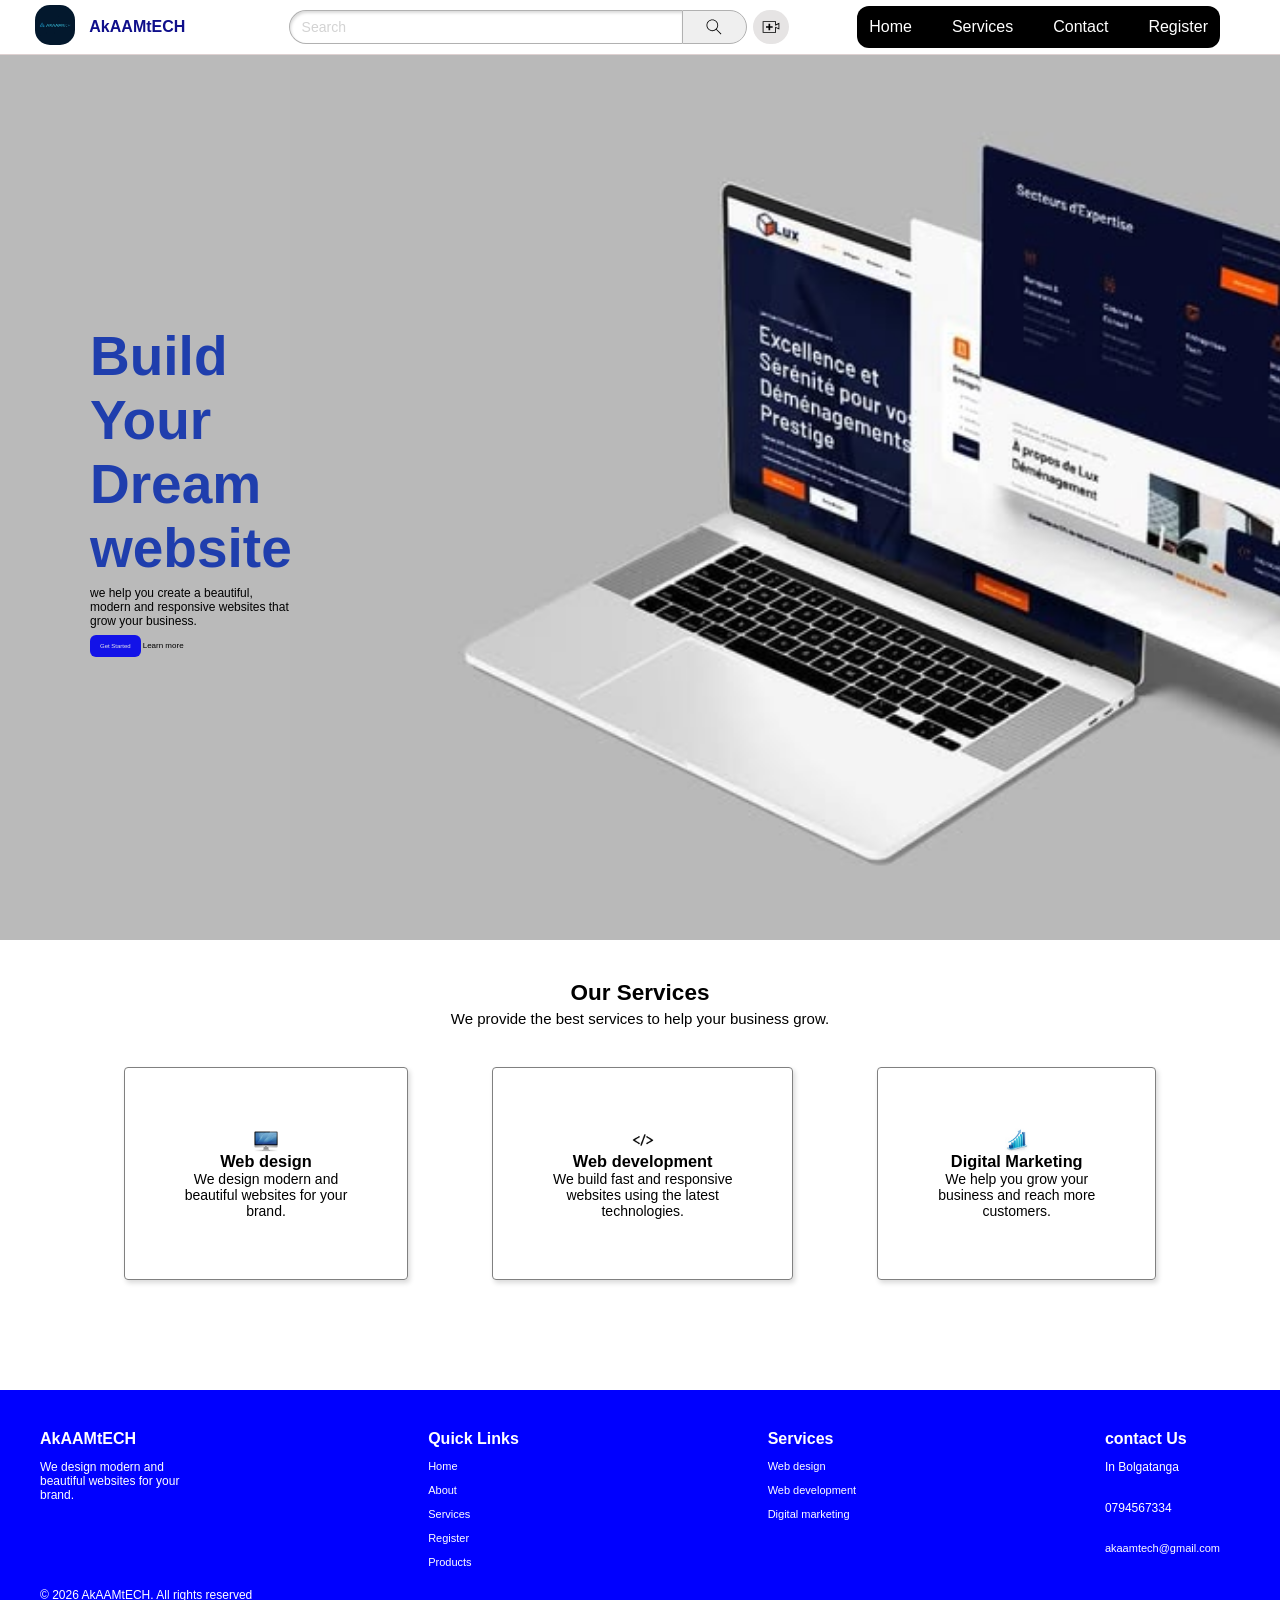
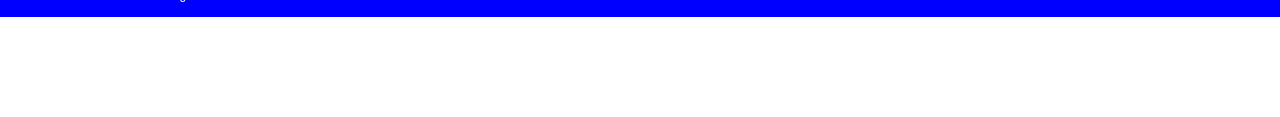
==== index.html @ 11e4d264 "Fix index file name" ====
<!DOCTYPE html>
<html lang="en">
<head>
  <meta charset="UTF-8">
  <meta name="viewport" content="width=device-width, initial-scale=1.0">
  <title>AkAAMtECH</title>
  <link rel="stylesheet" href="styles/hero.css">
  <link rel="stylesheet" href="styles/header.css">
  <link rel="stylesheet" href="styles/general.css">
  <link rel="stylesheet" href="styles/footer.css">
</head>
<body>
  <nav class="nav-bar">
    <div class="identity">
       <div class="nav-picture">
        <img class="channel-picture" src="pictures/akaam-Log1.jpeg" alt="AkAAMtECH logo">
      </div>
      <div class="nav-name">
       <p>AkAAMtECH</p>
      </div>
    </div>
   
    <div class="searchbar">
      <input class="searchbar-input" type="search" placeholder="Search">
      <div class="searchbar-container">
        <button class="search-icon-button">
         <img class="search-icon" src="pictures/search.svg" alt="search icon">
      </button>
      <div class="tooltip">
          Search
         </div>
      </div>
      <div class="upload-container">
         <button class="upload-button">
        <img class="upload-icon" src="pictures/upload.svg" alt="upload">
      </button>
      <div class="tooltip">
          Upload your work
         </div>
      </div>
    </div>
    <ul class="nav-list">
      <li>
        <a  class="nav-items" href="#">
          Home
        </a>
      </li>
      <li>
        <a class="nav-items" href="#">
          Services
        </a>
      </li>
      <li>
        <a  class="nav-items" href="#">
        Contact
      </a>
      </li>
      <li>
        <a  class="nav-items" href="register.html">
          Register
        </a>
      </li>
    </ul>
  </nav>
  <main class="main-page">
    <section class="section1">
      <div class="description">
        <h1 class="first-header">Build Your <br>Dream website</h1>
        <p class="description-paragraph">
          we help you create a beautiful, modern and responsive websites that grow your business.
          </p>
        <div class="start">
          <a href="register.html">
            <button class="start-button">Get Started</button>
          </a>
          <p class="description-paragraph1">Learn more</p>
        </div>
     </div>
      <div class="image-container">
        <img class="image1" src="pictures/laptop2.jpg" alt="website">
      </div>
    </section>
    
    <section class="section2">
      <div class="services">
        <h2>Our Services</h2>
        <p>We provide the best services to help your business grow.</p>
      </div>
      <div class="section2-wrap-items">
        <div class="section2-tiles">
          <div class="section2-items">
            <img class="icon" src="pictures/apple2.jpg" alt="web design icon">
            <h3>
              Web design
            </h3>
            <p>
            We design modern and <br>beautiful websites for your <br>brand.
            </p>
          </div>
        </div>
        <div class="section2-tiles">
          <div class="section2-items">
            <img class="icon" src="pictures/web1.jpg" alt="web design icon">
            <h3>
              Web development
            </h3>
            <p>
              We build fast and responsive <br>websites using the latest <br>technologies.
            </p>
          </div>
        </div>
        <div class="section2-tiles">
          <div class="section2-items">
            <img class="icon" src="pictures/marketing.jpg" alt="web design icon">
            <h3>
              Digital Marketing
            </h3>
            <p>
              We help you grow your <br> business and reach more <br>customers.
            </p>
          </div>
        </div>
      </div>
    </section>
      
    <footer class="head-footer">
      <div class="footer-items-wrap">
        <div class="footer-items">
        <h4>
          AkAAMtECH
        </h4>
        <p>
          We design modern and <br>beautiful websites for your <br>brand.
        </p>
      </div>
      <div class="footer-items">
        <h4>
          Quick Links
        </h4>
        <a href="#">
          Home
        </a>
        <a href="#">
          About
        </a>
        <a href="#">
          Services
        </a>
        <a href="register.html">
          Register
        </a>
        <a href="#">
          Products
        </a>
      </div>
      <div class="footer-items">
        <h4>
          Services
        </h4>
        <a href="#">
          Web design
        </a>
        <a href="#">
          Web development
        </a>
        <a href="#">
          Digital marketing
        </a>
      </div>
      <div class="footer-items">
        <h4>
          contact Us
        </h4>
        <p>
          In Bolgatanga
        </p>
        <p>
          0794567334
        </p>
        <a href="mailto:atangajennifer2022@gmail.com">
          akaamtech@gmail.com
        </a>
      </div>
      </div>
      <p>&copy; 2026 AkAAMtECH. All rights reserved</p>
    </footer>
  </main>
</body>
</html>
---- styles/hero.css ----
.description {
  display: flex;
  flex-direction: column;
  flex: 1;
  margin-left: 90px;
  min-width: 200px;
  
}

.start {
  display: flex;
  align-items: center;
}

.description-paragraph {
  font-size: 12px;
  margin-bottom: 6px;
}

.start-button{
  background-color: rgba(4, 4, 236, 0.922);
  color: rgb(233, 232, 232);
  border: none;
  padding: 8px 10px 8px 10px;
  border-radius: 6px;
  font-size: 6px;
  margin-right: 2px;
  cursor: pointer;
}

.first-header {
  color: rgb(31, 62, 173);
  margin-bottom: 6px;
  font-size: 55px;
}

.description-paragraph1 {
  font-size: 8px;
  cursor: pointer;
}

.description-paragraph1:hover {
  text-decoration: underline;
}

.description-paragraph1:active {
  color: rgb(147, 206, 206);
}

.start-button:hover{
  opacity: 0.8;
}
.start-button:active {
  opacity: 0.7;
}
.image-container {
  height: 500px;
  flex: 1;
  background-color: rgb(186, 186, 186);
  height: 100vh;
}

.image1 {
  height: 100%;
  object-fit: contain;
  min-width: 300px;
}

.section1 {
  width: 100%;
  display: flex;
  align-items: center;
  background-color: rgb(186, 186, 186);
  height: 100vh;
}

.section2 {
  display: flex;
  flex-direction: column;
  width: 100%;
  padding: 40px 60px 30px;
  background-color: white;
  margin-bottom: 80px;
}


.section2-wrap-items {
  display: flex;
  justify-content: space-evenly;
  gap: 20px;
}

.section2-items {
  display: flex;
  flex-direction: column;
  flex: 1;
  align-items: center;
  text-align: center;
  font-size: 14px;
}

.section2-tiles {
  border: 1px solid gray;
  padding: 60px;
  border-radius: 4px;
  box-shadow: 2px 3px 5px rgba(0 0 0  / 15%);
  cursor: pointer;
  transition: padding 0.15s, box-shadoe 0.1s;
}

.section2-tiles:hover {
  padding: 70px;
  box-shadow: 3px 4px 3px rgba(26, 14, 250, 0.19);
}

.services {
  display: flex;
  align-items: center;
  flex-direction: column;
  font-size: 15px;
  margin-bottom: 40px;
  gap: 4px;
}

.section2-items h3 {
  cursor: pointer;
  transition: font-size 0.15s, color 0.15s, text-decoration 0.15s;
}

.section2-items h3:hover {
 font-size: 18px;
 color: rgb(77, 216, 216);
 text-decoration: underline;
}


.icon {
  height: 24px;
  width: 24px;
  cursor: pointer;
  transition: height 0.15s, width 0.15s, opacity 0.15s;
}

.icon:hover {
  height: 35px;
  width: 35px;
  opacity: 0.6;
}
---- styles/header.css ----
.nav-bar {
  display: flex;
  justify-content: space-between;
  align-items: center;
  height: 55px;
  background-color: white;
  border-bottom: 1px;
  border-bottom-style: solid;
  border-bottom-color: rgb(222, 209, 209);
  position: fixed;
  top: 0;
  left: 0;
  right: 0;
  z-index: 100;
  
}

.nav-list {
  background-color: black;
  color: white;
  padding: 12px;
  display: flex;
  border-radius: 12px;
  min-width: 300px;
  align-items: center;
  gap: 40px;
  margin-right: 60px;
  cursor: pointer;
}

.searchbar {
  display: flex;
  align-items: center;
  flex: 1;
  max-width: 500px;
  margin-right: 40px;
}

.searchbar-input {
  height: 34px;
  flex: 1;
  width: 0;
  font-size: 16px;
  padding-left: 12px;
  border: 1px solid rgb(177, 177, 177);
  border-right: none;
  border-top-left-radius: 17px;
  border-bottom-left-radius: 17px;
  box-shadow: inset 1px 2px 3px rgba(0, 0, 0, 0.15);
 
}

.searchbar-input::placeholder {
  font-size: 14px;
}

.searchbar-input:focus {
  border: 1px solid rgb(80, 80, 235);
  outline: none;
}

.search-icon-button {
  height: 34px;
  border: 1px solid rgb(177, 177, 177);
  margin-left: -0.3px;
  padding: 8px 16px 8px 16px;
  display: flex;
  align-items: center;
  justify-content: center;
  width: 65px;
  border-top-right-radius: 17px;
  border-bottom-right-radius: 17px;
  margin-right: 6px;

}

.search-icon, .upload-icon {
  height: 20px;
}

.upload-button {
  height: 34px;
  border: none;
  border-radius: 17px;
  padding: 4px 8px 4px 8px;
  display: flex;
  align-items: center;
  justify-content: center;
  background-color: rgb(230, 228, 228);

}



.searchbar-container, .upload-container {
  position: relative;
  display: flex;
  justify-content: center;
  align-items: center;
}


.searchbar-container .tooltip, 
.upload-container .tooltip {
  opacity: 0; position: absolute;
  top: 100%;
  margin-top: 8px;
  pointer-events: none;
  background-color: rgb(215, 215, 215);
  padding: 4px 8px 4px 8px;
  border-radius: 4px;
  white-space: nowrap;
  transition: opacity 0.15s;
}
.searchbar-container:hover .tooltip, 
.upload-container:hover .tooltip {
opacity: 1;
}

.identity {
  display: flex;
  align-items: center;
  min-width: 200px;
  justify-content: space-evenly;
  margin-right: 60px;
}
.nav-name {
  font-weight: bold;
  color: rgb(15, 15, 139);
  cursor: pointer;
  transition: font-size 0.16s;
}

.nav-name:hover {
  color: rgb(51, 5, 219);
  font-size: 20px;
}

.channel-picture {
  margin-left: 20px;
  height: 40px;
  border-radius: 15px;
  border: 0;
  transition: opacity 0.15s, height 0.15s;
}

.channel-picture:hover {
  height: 50px;
  opacity: 0.9;
}

ul {
  list-style: none;
  margin: 0;
  padding: 0;
 
}

ul a {
   text-decoration: none;
   color: white;
}

.nav-items {
  position: relative;

}

.nav-items::after {
  content: "";
  position: absolute;
  bottom: -18px;
  height: 4px;
  width: 0;
  left: 0;
  background-color: rgb(86, 31, 213);
  transition: width 0.15s;
}

.nav-items:hover::after {
  width: 100%;
}

.nav-items:hover {
  color: rgb(86, 31, 213);;
  font-size: 20px;
}

input::placeholder,
.form-group input::placeholder {
  color: lightgray;
}
---- styles/general.css ----
body {
  padding-bottom: 100px;
  padding-top: 40px;
  background-color: white;
}
*{
  margin: 0;
  padding: 0;
  box-sizing: border-box;
  font-family: Arial, Helvetica, sans-serif;
}
---- styles/footer.css ----
.head-footer {
  background-color: blue;
  color: white;
  padding-left: 40px;
  padding-right: 60px;
  padding-top: 40px;
  width: 100%;
}

.footer-items-wrap {
  display: flex;
  justify-content: space-between;
  padding-bottom: 20px;
}

.footer-items {
  display: flex;
  flex-direction: column;
  gap: 12px;
  font-size: 11px;
}

.footer-items h4 {
  font-size: 16px;
}

.footer-items-wrap a {
  text-decoration: none;
  color: white;
}

.head-footer p {
  font-size: 12px;
  padding-bottom: 15px;
}
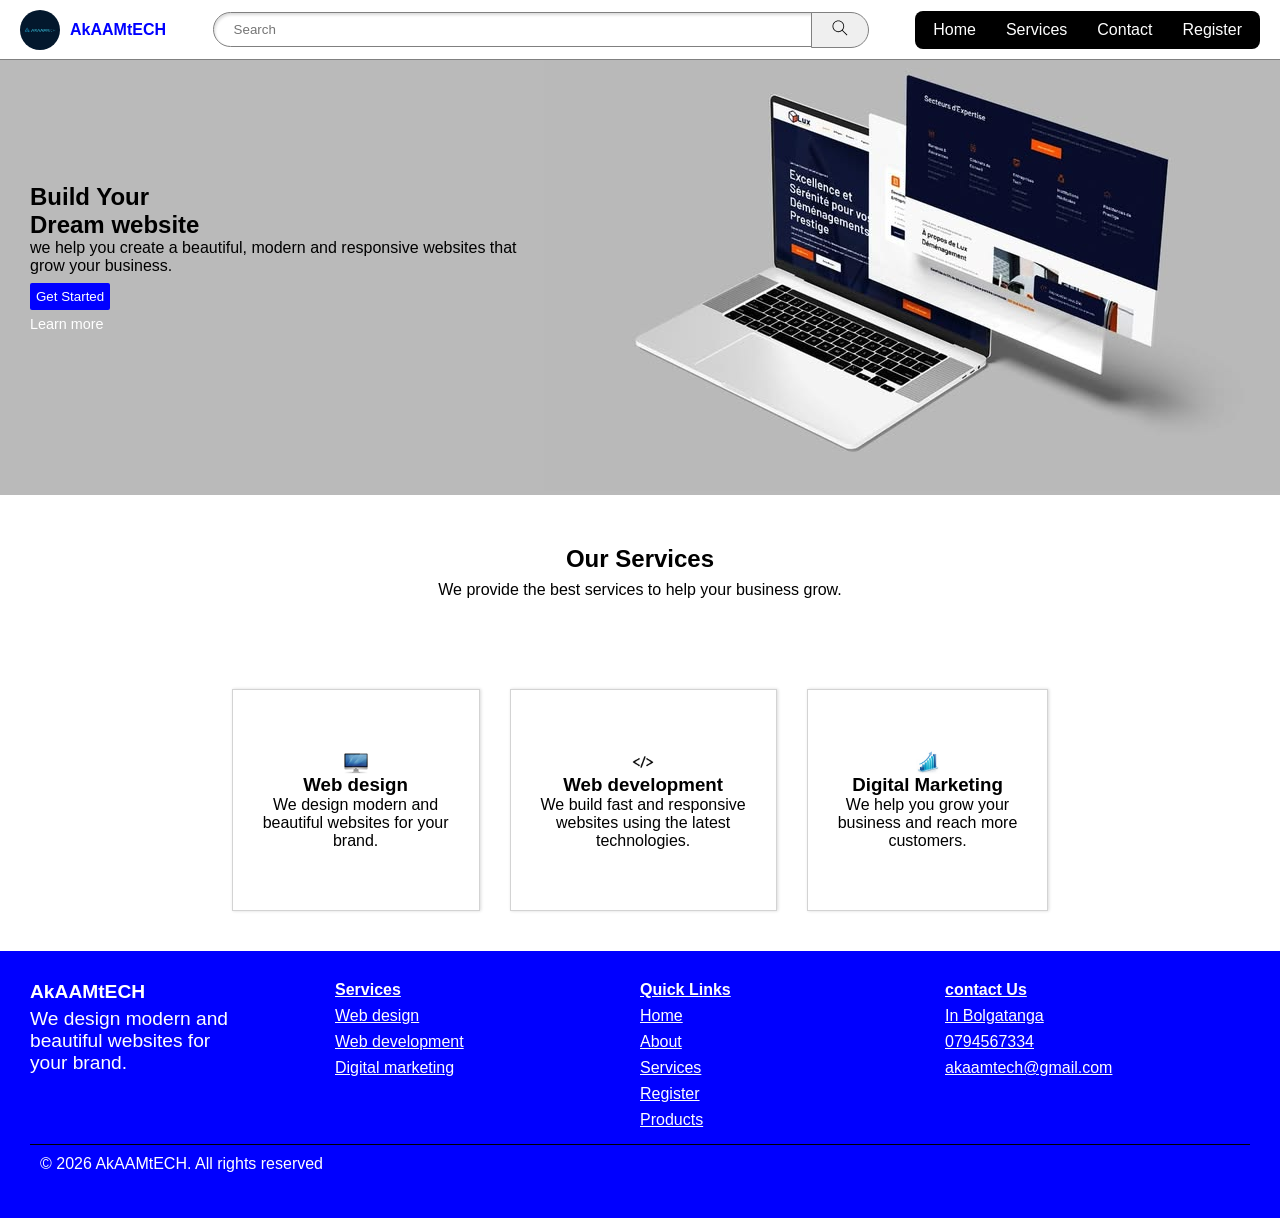
==== commit c4c26597: "Updated project with latest codes Made the web page responsive" ====
--- a/index.html
+++ b/index.html
@@ -3,101 +3,118 @@
 <head>
   <meta charset="UTF-8">
   <meta name="viewport" content="width=device-width, initial-scale=1.0">
-  <title>AkAAMtECH</title>
-  <link rel="stylesheet" href="styles/hero.css">
+  <title>AkaamTech</title>
+  <link rel="stylesheet" href="styles/media.css">
+  <link rel="stylesheet" href="styles/footer.css">
   <link rel="stylesheet" href="styles/header.css">
   <link rel="stylesheet" href="styles/general.css">
-  <link rel="stylesheet" href="styles/footer.css">
 </head>
 <body>
-  <nav class="nav-bar">
-    <div class="identity">
-       <div class="nav-picture">
-        <img class="channel-picture" src="pictures/akaam-Log1.jpeg" alt="AkAAMtECH logo">
-      </div>
-      <div class="nav-name">
-       <p>AkAAMtECH</p>
-      </div>
-    </div>
-   
-    <div class="searchbar">
-      <input class="searchbar-input" type="search" placeholder="Search">
-      <div class="searchbar-container">
-        <button class="search-icon-button">
-         <img class="search-icon" src="pictures/search.svg" alt="search icon">
-      </button>
-      <div class="tooltip">
-          Search
-         </div>
-      </div>
-      <div class="upload-container">
-         <button class="upload-button">
-        <img class="upload-icon" src="pictures/upload.svg" alt="upload">
-      </button>
-      <div class="tooltip">
-          Upload your work
-         </div>
-      </div>
-    </div>
-    <ul class="nav-list">
-      <li>
-        <a  class="nav-items" href="#">
-          Home
-        </a>
-      </li>
-      <li>
-        <a class="nav-items" href="#">
-          Services
-        </a>
-      </li>
-      <li>
-        <a  class="nav-items" href="#">
-        Contact
+  <header class="header-container">
+    <div class="header-section1">
+       <a href="#">
+        <div class="page-logo">
+         <img class="logo" src="pictures/akaam-Log1.jpeg" alt="AkAAMtECH logo">
+        </div>
+       </a>
+      <a href="#">
+        <p class="name">AkAAMtECH</p>
       </a>
-      </li>
-      <li>
-        <a  class="nav-items" href="register.html">
-          Register
-        </a>
-      </li>
-    </ul>
-  </nav>
-  <main class="main-page">
-    <section class="section1">
-      <div class="description">
-        <h1 class="first-header">Build Your <br>Dream website</h1>
+    </div>
+
+    <div class="header-section2">
+       <div class="searchbar">
+        <input class="searchbar-input" type="search" placeholder="Search">
+        <button class="searchbar-icon">
+          <img src="pictures/search.svg" alt="searchbar icon" class="search-icon">
+        </button>
+      </div>
+    </div>
+
+    <nav class="header-section3">
+      <input type="checkbox"
+        id="menu-toggle"
+        class="menu-toggle">
+
+        <label  for="menu-toogle"
+          class="hamburger-label">
+          <img 
+            src="icons/hamburger-menu.svg" 
+            alt="Toggle navigation menu" 
+            class="hamburger-menu-icon"
+            >
+        </label>
+
+      
+      <ul class="nav-list">
+        <li>
+          <a  class="nav-items home" href="website.html">
+            Home
+          </a>
+        </li>
+        <li>
+          <a class="nav-items services" href="#">
+            Services
+          </a>
+        </li>
+        <li>
+          <a  class="nav-items contact" href="#">
+          Contact
+        </a>
+        </li>
+        <li>
+          <a  class="nav-items register" href="register.html">
+            Register
+          </a>
+        </li>
+      </ul>
+    </nav>
+  </header>
+
+  <section class="hero">
+    <div class="section1">
+    <div class="description">
+        <h1 class="first-header">
+          Build Your <br>Dream website
+        </h1>
         <p class="description-paragraph">
           we help you create a beautiful, modern and responsive websites that grow your business.
-          </p>
+        </p>
         <div class="start">
           <a href="register.html">
             <button class="start-button">Get Started</button>
           </a>
-          <p class="description-paragraph1">Learn more</p>
-        </div>
-     </div>
-      <div class="image-container">
+
+          <a href="#">
+            <p class="description-paragraph1">Learn more</p>
+          </a>
+        </div>
+      </div>
+       <div class="section1-image">
         <img class="image1" src="pictures/laptop2.jpg" alt="website">
       </div>
-    </section>
-    
-    <section class="section2">
-      <div class="services">
+    </div>
+
+    <div class="section2">
+      <div class="section2-services">
         <h2>Our Services</h2>
         <p>We provide the best services to help your business grow.</p>
       </div>
       <div class="section2-wrap-items">
+
         <div class="section2-tiles">
           <div class="section2-items">
             <img class="icon" src="pictures/apple2.jpg" alt="web design icon">
-            <h3>
-              Web design
-            </h3>
-            <p>
-            We design modern and <br>beautiful websites for your <br>brand.
-            </p>
+          <h3>
+            Web design
+          </h3>
+          <p>
+             We design modern and <br>beautiful websites for your <br>brand.
+          </p>
+        </div>
+
           </div>
-        </div>
+          
         <div class="section2-tiles">
           <div class="section2-items">
             <img class="icon" src="pictures/web1.jpg" alt="web design icon">
@@ -109,6 +126,7 @@
             </p>
           </div>
         </div>
+
         <div class="section2-tiles">
           <div class="section2-items">
             <img class="icon" src="pictures/marketing.jpg" alt="web design icon">
@@ -120,24 +138,42 @@
             </p>
           </div>
         </div>
-      </div>
-    </section>
-      
-    <footer class="head-footer">
+          
+      </div>
+    </div>
+  </section>
+
+  <footer class="head-footer">
       <div class="footer-items-wrap">
-        <div class="footer-items">
+        <div class="footer-name">
         <h4>
           AkAAMtECH
         </h4>
         <p>
-          We design modern and <br>beautiful websites for your <br>brand.
-        </p>
-      </div>
+          We design modern and beautiful websites for your brand.
+        </p>
+      </div>
+
+       <div class="footer-items">
+        <h4>
+          Services
+        </h4>
+        <a href="#">
+          Web design
+        </a>
+        <a href="#">
+          Web development
+        </a>
+        <a href="#">
+          Digital marketing
+        </a>
+      </div>
+
       <div class="footer-items">
         <h4>
           Quick Links
         </h4>
-        <a href="#">
+        <a href="website.html">
           Home
         </a>
         <a href="#">
@@ -153,20 +189,7 @@
           Products
         </a>
       </div>
-      <div class="footer-items">
-        <h4>
-          Services
-        </h4>
-        <a href="#">
-          Web design
-        </a>
-        <a href="#">
-          Web development
-        </a>
-        <a href="#">
-          Digital marketing
-        </a>
-      </div>
+     
       <div class="footer-items">
         <h4>
           contact Us
@@ -182,8 +205,10 @@
         </a>
       </div>
       </div>
-      <p>&copy; 2026 AkAAMtECH. All rights reserved</p>
+      <div class="copy-rights">
+        <p>&copy; 2026 AkAAMtECH. All rights reserved</p>
+      </div>
+      
     </footer>
-  </main>
 </body>
 </html>
--- a/styles/media.css
+++ b/styles/media.css
@@ -0,0 +1,194 @@
+
+
+.nav-list {
+  background-color: black;
+  padding: 10px 18px;
+  border-radius: 8px;
+  display: flex;
+  align-items: center;
+  margin-right: 10px;
+  flex: 1;
+  font-size: clamp(1rem, 1rem + 1vw, 1rem);
+  margin-right: 20px;
+  gap: 30px;
+  overflow-wrap: anywhere;
+  color: white;
+}
+.nav-list a {
+  color: white;
+}
+
+
+.section2 h2 {
+  padding-bottom: 0.5rem;
+}
+
+.start-button {
+  padding: 6px;
+  background-color: blue;
+  color: white;
+  border: none;
+  border-radius: 2px;
+  margin-top: 0.5rem;
+  cursor: pointer;
+  transition: opacity 0.3s ease, padding 0.3s ease;
+}
+
+.description-paragraph1 {
+  font-size: clamp(0.8rem, 0.8rem + 0.5vw, 0.9rem );
+  color: white;
+  display: unset;
+  transition: text-decoration 0.3s ease, font-size 0.3s ease;
+}
+
+
+.description-paragraph1:hover {
+  text-decoration: underline;
+  color: blue;
+  font-size: clamp(1rem, 1rem + 1vw, 1rem );
+}
+.start-button:hover {
+  opacity: 0.8;
+  padding: 8px;
+}
+
+.start {
+  display: flex;
+  flex-direction: column;
+  gap: 5px;
+}
+
+
+
+
+.section1 {
+  background-color: rgb(186, 186, 186);
+  display: grid;
+  margin-top: 20px;
+  grid-template-columns: 1fr 1fr;
+ 
+}
+
+.description {
+  min-width: 200px;
+  display: flex;
+  flex-direction: column;
+  justify-content: center;
+  padding-left: 30px;
+}
+
+.section2-wrap-items {
+  display: flex;
+  background-color: white;
+  justify-content: center;
+  gap: 30px;
+  width: 100%;
+  padding-bottom: 40px;
+  padding-top: 40px;
+  text-align: center;
+}
+
+
+.section2-services {
+  background-color: white;
+  display: flex;
+  flex-direction: column;
+  align-items: center;
+  justify-content: center;
+  padding: 50px; 
+  text-align: center;
+}
+
+
+.icon {
+  height: 24px;
+  width: 24px;
+}
+
+.section2-items {
+  display: flex;
+  flex-direction: column;
+  align-items: center;
+  
+}
+
+
+
+.section2-tiles {
+  
+  display: flex;
+  border: 1px solid lightgray;
+  padding: 60px 30px;
+  box-shadow: 1px 0 3px rgba(0 0 0 / 15%);
+  cursor: pointer;
+  transition: padding 0.3s ease, box-shadow 0.3s ease;
+}
+
+.section2-tiles:hover {
+  padding: 65px 35px;
+  box-shadow: 4px 3px 5px rgba(22, 59, 245, 0.15);
+}
+
+
+
+@media screen and (max-width:768px) {
+
+  
+
+.section1 {
+  grid-template-columns: 1fr;
+  justify-self: center;
+}
+
+.description {
+  padding-top: 110px;
+}
+
+.section1-image {
+  display: flex;
+  align-items: center;
+  justify-content: center;
+}
+
+.image1 {
+ width: 100%;
+}
+
+.section2-services {
+  padding-bottom: 25px;
+}
+
+.section2-wrap-items{
+  padding-top: 10px;
+  gap: 6px;
+}
+.section2-tiles {
+  padding: 30px 8px;
+  font-size: 0.5rem;
+  transition: padding 0.3s ease, box-shadow 0.3s ease;
+}
+
+.section2-tiles:hover {
+  padding: 32px 10px;
+  box-shadow: 4px 3px 5px rgba(22, 59, 245, 0.15);
+}
+
+.description-paragraph1 {
+  text-decoration: underline;
+}
+
+}
+
+
+
+
+
+
+
+
+
+
+
+
+
+
--- a/styles/footer.css
+++ b/styles/footer.css
@@ -1,35 +1,84 @@
+.head-footer a {
+  color: white;
+}
+
+.copy-rights {
+   font-size: clamp(0.6rem, 0.6rem + 0.5vw, 1.1rem);
+  margin-top: 15px;
+  margin-bottom: 5px;
+  border-top: 1px solid black;
+  padding: 10px;
+ 
+}
+
 .head-footer {
   background-color: blue;
+  padding: 30px;
   color: white;
-  padding-left: 40px;
-  padding-right: 60px;
-  padding-top: 40px;
   width: 100%;
 }
 
+
 .footer-items-wrap {
-  display: flex;
-  justify-content: space-between;
-  padding-bottom: 20px;
+  display: grid;
+  grid-template-columns: 1fr 1fr 1fr 1fr;
+  gap: 20px;
+  margin-right: 20px;
 }
 
 .footer-items {
   display: flex;
   flex-direction: column;
-  gap: 12px;
-  font-size: 11px;
+  gap: 8px;
+  text-decoration: underline;
+  font-size: clamp(0.6rem, 0.6rem + 0.5vw, 1.1rem);
+}
+
+.footer-items a:hover {
+  color: rgb(161, 161, 247);
 }
 
 .footer-items h4 {
-  font-size: 16px;
+  cursor: pointer;
+} 
+
+
+
+.footer-name {
+  max-width: 200px;
+  font-size: clamp(0.8rem, 0.8rem + 0.5vw, 1.3rem);
 }
 
-.footer-items-wrap a {
-  text-decoration: none;
-  color: white;
+.footer-name h4 {
+  margin-bottom: 5px;
+  cursor: pointer;
 }
 
-.head-footer p {
-  font-size: 12px;
-  padding-bottom: 15px;
+
+
+@media screen and (max-width:768px) {
+  .footer-items {
+    gap: 8px;
 }
+
+.footer-items-wrap {
+  display: grid;
+  grid-template-columns: 1fr 1fr;
+  gap: 20px;
+  margin-right: 20px;
+  margin-left: 30px;
+}
+.footer-items h4 {
+  font-size: 1.15rem;
+}
+
+.footer-name h4 {
+  max-width: 200px;
+  font-size: 1.15rem; 
+
+}
+
+.copy-rights {
+  justify-self: center;
+}
+}
--- a/styles/header.css
+++ b/styles/header.css
@@ -1,192 +1,271 @@
-.nav-bar {
-  display: flex;
-  justify-content: space-between;
-  align-items: center;
-  height: 55px;
-  background-color: white;
-  border-bottom: 1px;
-  border-bottom-style: solid;
-  border-bottom-color: rgb(222, 209, 209);
+.header-container {
+  height: 60px;
+  border-bottom: 1px solid gray;
   position: fixed;
   top: 0;
+  right: 0;
   left: 0;
-  right: 0;
-  z-index: 100;
+  display: flex;
+  align-items: center;
+  justify-content: space-between;
+  background-color: white;
+  gap: 10px;
+  z-index: 200;
+}
+
+
+
+.header-section1 {
+  margin-left: 20px;
+  display: flex;
+  align-items: center;
+  gap: 10px;
   
 }
 
-.nav-list {
-  background-color: black;
-  color: white;
-  padding: 12px;
-  display: flex;
-  border-radius: 12px;
-  min-width: 300px;
-  align-items: center;
-  gap: 40px;
-  margin-right: 60px;
+.page-logo {
+  height: 40px;
+  border: none;
   cursor: pointer;
-}
-
-.searchbar {
-  display: flex;
-  align-items: center;
-  flex: 1;
-  max-width: 500px;
-  margin-right: 40px;
+  transition: height 0.15s;
+}
+
+.logo {
+  height: 100%;
+  border-radius: 50%;
+}
+
+.page-logo:hover {
+  height: 50px;
+}
+
+.name {
+  min-width: 0;
+  flex: 1;
+  overflow-wrap: anywhere;
+  font-size: clamp(0.9rem, 0.9rem + 1vw, 1rem);
+  font-weight: bold;
+  color: blue;
+  transition: font-size 0.15s;
+ 
+}
+
+.name:hover {
+  font-size:  clamp(1rem, 1rem + 1vw, 1.2rem);
+}
+
+.header-section2 {
+  display: flex;
+  flex: 1;
+  align-items: center;
+  max-width: 100%;
+  min-width: 150px;
+  justify-content: center;
+}
+
+.searchbar{
+  align-items: center;
+  display: flex;
+  justify-content: center;
+  flex: 1;
+  max-width: 100%;
+  min-width: 0;
 }
 
 .searchbar-input {
-  height: 34px;
-  flex: 1;
-  width: 0;
-  font-size: 16px;
-  padding-left: 12px;
-  border: 1px solid rgb(177, 177, 177);
-  border-right: none;
-  border-top-left-radius: 17px;
-  border-bottom-left-radius: 17px;
-  box-shadow: inset 1px 2px 3px rgba(0, 0, 0, 0.15);
+  flex: 1;
+  max-width: 600px;
+  min-width: 100px;
+  height: 35px;
+  border: 1px solid gray;
+  border-top-left-radius: 18px;
+  border-top-left-radius: 18px;
+  border-bottom-left-radius: 18px;
+  padding-left: 20px;
+  box-shadow: inset 1px 2px 3px rgba(0 0 0 / 15%);
+}
+
+.searchbar-input:focus {
+  outline: none;
+  border: 1.2px solid lightblue;
+}
+
+.searchbar-icon  {
+  padding: 5.5px 18px;
+  margin-left: -2px;
+  border: 1px solid gray;
+  border-top-right-radius: 18px;
+  border-bottom-right-radius: 18px;
+  
+
  
 }
 
-.searchbar-input::placeholder {
-  font-size: 14px;
-}
-
-.searchbar-input:focus {
-  border: 1px solid rgb(80, 80, 235);
-  outline: none;
-}
-
-.search-icon-button {
-  height: 34px;
-  border: 1px solid rgb(177, 177, 177);
-  margin-left: -0.3px;
-  padding: 8px 16px 8px 16px;
+.search-icon {
+  height: 20px;
+}
+
+.home,
+.services,
+.contact,
+.register {
+  transition: background-color 0.15s ease;
+}
+
+.home:hover {
+  border-radius: 8px;
+  padding: 10px;
+  background-color: blueviolet;
+  font-size: clamp(1rem, 1rem + 1vw, 1.2rem);
+}
+
+.services:hover {
+  border-radius: 8px;
+  padding: 10px;
+  background-color: rgb(195, 226, 16);
+  font-size: clamp(1rem, 1rem + 1vw, 1.2rem);
+}
+
+.contact:hover {
+  border-radius: 8px;
+  padding: 10px;
+  background-color: rgb(194, 129, 9);
+  font-size: clamp(1rem, 1rem + 1vw, 1.2rem);
+}
+
+.register:hover {
+  border-radius: 8px;
+  padding: 10px;
+  background-color: rgb(107, 16, 226);
+  font-size: clamp(1rem, 1rem + 1vw, 1.2rem);  
+}
+
+.hamburger-menu-icon {
+  display: none;
+  
+}
+
+.hamburger-label {
+  position: relative;
   display: flex;
   align-items: center;
   justify-content: center;
-  width: 65px;
-  border-top-right-radius: 17px;
-  border-bottom-right-radius: 17px;
-  margin-right: 6px;
-
-}
-
-.search-icon, .upload-icon {
-  height: 20px;
-}
-
-.upload-button {
-  height: 34px;
+
+}
+
+
+.menu-toggle {
+  position: absolute;
+  margin-right: 17px;
+  bottom: 1px;
+  top: 7px;
+  z-index: 1005;
+  width: 20px;
+  display: none;
+  cursor: pointer;
+}
+
+
+@media screen and (max-width:768px) {
+
+  .header-container {
+    height: auto;
+    min-height: 100px;
+    align-items: center;
+    gap: 0;
+  }
+
+  .header-section1 {
+    display: flex;
+    gap: 8px;
+    margin-left: 10px;
+    width: auto;
+    min-width: 0;
+    flex: 1;
+    align-self:flex-start;
+    margin-top: 10px;
+  }
+
+  .header-section2 {
+    grid-column: 1/-1;
+    grid-row: 2;
+    width: 80%;
+    min-width: 0;
+    justify-self: center;
+
+  }
+
+  .header-section3 {
+    position: relative;
+    z-index: 1002;
+    display: flex;
+    justify-content: flex-end;
+    width: auto;
+    flex-shrink: 0;
+    margin-top: 0;
+    
+  } 
+
+  .name {
+    font-size: clamp(0.6rem, 0.6rem + 0.5vw, 1rem);
+  }
+
+  .name:hover {
+    font-size: clamp(0.6rem, 0.6rem + 0.5vw, 1rem);
+  }
+    
+
+  .hamburger-menu-icon {
+    position: relative;
+    z-index: 1001;
+    width: 24px;
+    height: 24px;
+    margin-right: 15px;
+    flex-shrink: 0;
+    display: block;
+    margin-top: 10px;
+}
+
+.menu-toggle {
+  opacity: 0;
+  display: block;
+ 
+}
+
+.menu-toggle:checked ~ .nav-list {
+  display: flex;
+}
+
+  .nav-list {
+    border-radius: 0;
+    position: static;
+    height: auto;
+    width: auto;
+    max-width: 80vh;
+    padding: 20px;
+    display: none;
+    flex-direction: column;
+    font-size: clamp(1rem, 1rem + 1vw, 1.2rem);
+    gap: 20px;
+    margin-right: 0;
+    margin-left: -15px;
+    margin-bottom: 18px;
+  }
+  .page-logo {
+  height: 30px;
+}
+
+.searchbar-input {
+  display: none;
+}
+
+.searchbar-icon {
   border: none;
-  border-radius: 17px;
-  padding: 4px 8px 4px 8px;
-  display: flex;
-  align-items: center;
-  justify-content: center;
-  background-color: rgb(230, 228, 228);
-
-}
-
-
-
-.searchbar-container, .upload-container {
-  position: relative;
-  display: flex;
-  justify-content: center;
-  align-items: center;
-}
-
-
-.searchbar-container .tooltip, 
-.upload-container .tooltip {
-  opacity: 0; position: absolute;
-  top: 100%;
-  margin-top: 8px;
-  pointer-events: none;
-  background-color: rgb(215, 215, 215);
-  padding: 4px 8px 4px 8px;
-  border-radius: 4px;
-  white-space: nowrap;
-  transition: opacity 0.15s;
-}
-.searchbar-container:hover .tooltip, 
-.upload-container:hover .tooltip {
-opacity: 1;
-}
-
-.identity {
-  display: flex;
-  align-items: center;
-  min-width: 200px;
-  justify-content: space-evenly;
-  margin-right: 60px;
-}
-.nav-name {
-  font-weight: bold;
-  color: rgb(15, 15, 139);
-  cursor: pointer;
-  transition: font-size 0.16s;
-}
-
-.nav-name:hover {
-  color: rgb(51, 5, 219);
-  font-size: 20px;
-}
-
-.channel-picture {
-  margin-left: 20px;
-  height: 40px;
-  border-radius: 15px;
-  border: 0;
-  transition: opacity 0.15s, height 0.15s;
-}
-
-.channel-picture:hover {
-  height: 50px;
-  opacity: 0.9;
-}
-
-ul {
-  list-style: none;
-  margin: 0;
-  padding: 0;
- 
-}
-
-ul a {
-   text-decoration: none;
-   color: white;
-}
-
-.nav-items {
-  position: relative;
-
-}
-
-.nav-items::after {
-  content: "";
-  position: absolute;
-  bottom: -18px;
-  height: 4px;
-  width: 0;
-  left: 0;
-  background-color: rgb(86, 31, 213);
-  transition: width 0.15s;
-}
-
-.nav-items:hover::after {
-  width: 100%;
-}
-
-.nav-items:hover {
-  color: rgb(86, 31, 213);;
-  font-size: 20px;
-}
-
-input::placeholder,
-.form-group input::placeholder {
-  color: lightgray;
-}
+  background-color: transparent;
+}
+
+
+
+}
+
+
--- a/styles/general.css
+++ b/styles/general.css
@@ -1,11 +1,8 @@
-body {
-  padding-bottom: 100px;
-  padding-top: 40px;
-  background-color: white;
-}
-*{
+* {
+  padding: 0;
   margin: 0;
-  padding: 0;
   box-sizing: border-box;
+  text-decoration: none;
+  list-style: none;
   font-family: Arial, Helvetica, sans-serif;
 }
